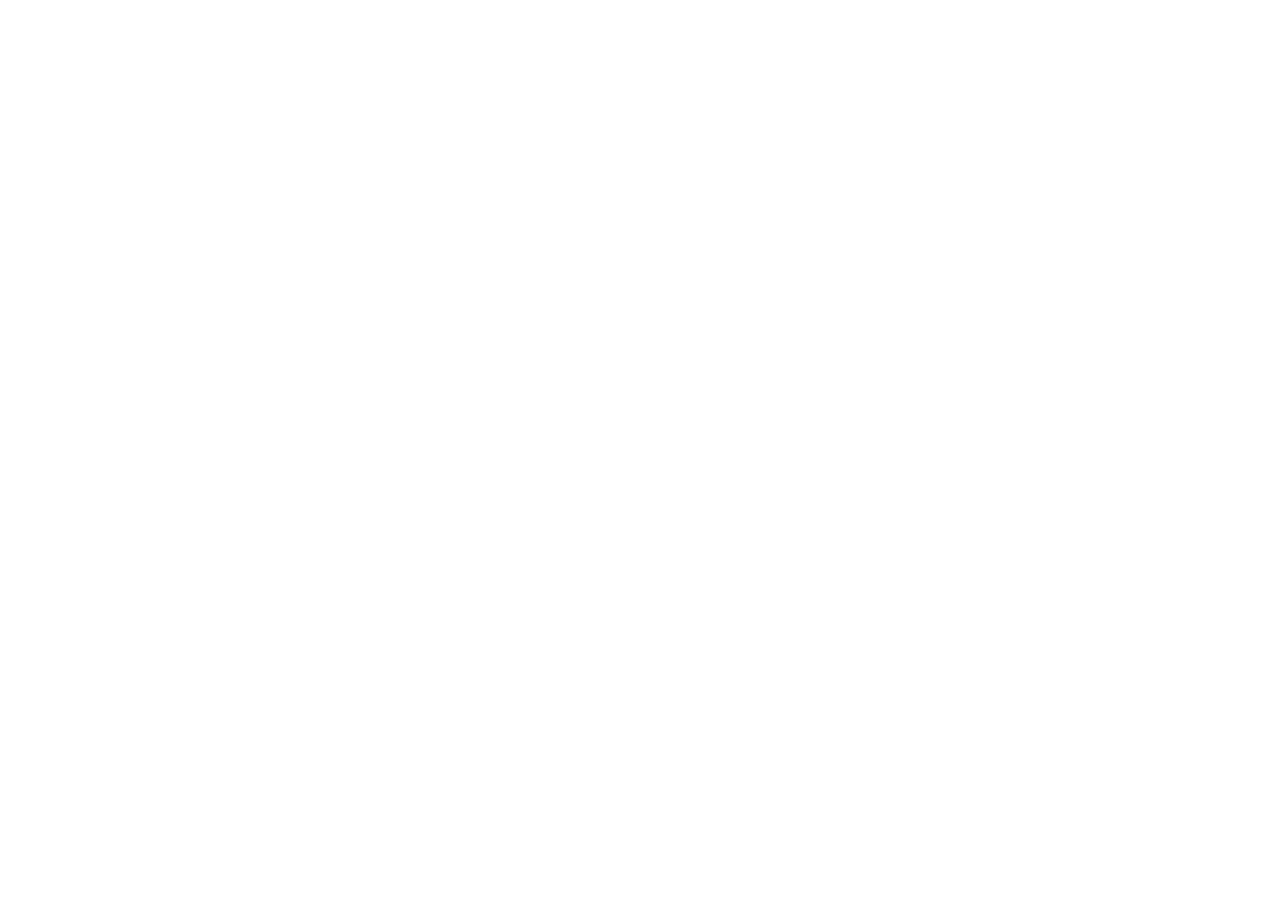
==== index.html @ 09b30b89 "Create index.html" ====
<!DOCTYPE html>
<html>
<head>
    <meta charset="UTF-8">
    <meta http-equiv="refresh" content="0; URL=https://notion.site">
    <title>Yönlendiriliyorsunuz...</title>
</head>
<body>
    <p>Lütfen bekleyin, Notion sayfanıza yönlendiriliyorsunuz...</p>
</body>
</html>
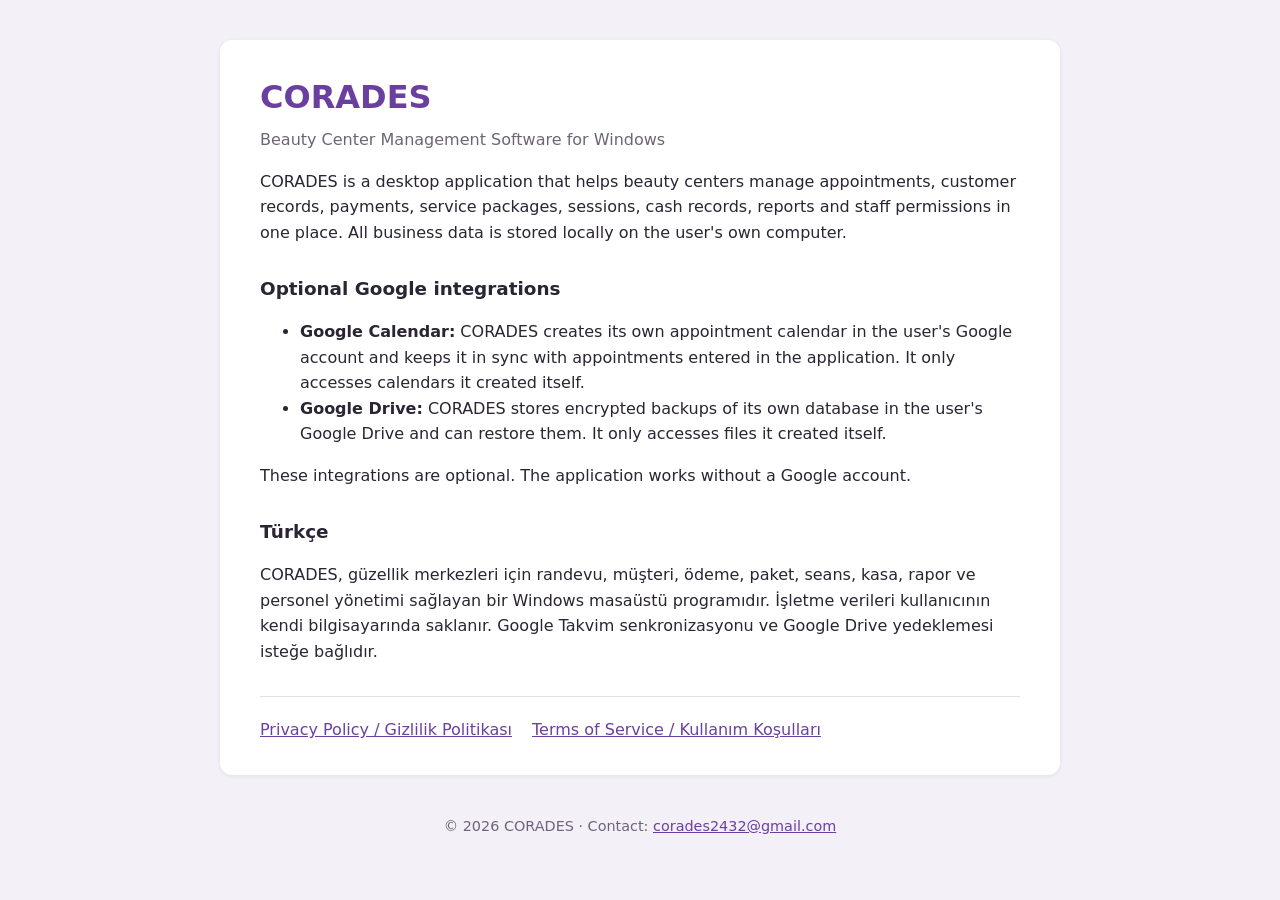
==== commit 983ebb27: "Add files via upload" ====
--- a/index.html
+++ b/index.html
@@ -1,11 +1,40 @@
 <!DOCTYPE html>
-<html>
+<html lang="en">
 <head>
-    <meta charset="UTF-8">
-    <meta http-equiv="refresh" content="0; URL=https://notion.site">
-    <title>Yönlendiriliyorsunuz...</title>
+  <meta charset="UTF-8">
+  <meta name="viewport" content="width=device-width, initial-scale=1">
+  <title>CORADES – Beauty Center Management Software</title>
+  <meta name="description" content="CORADES is a Windows desktop application for beauty centers: appointments, customers, payments, packages, sessions and staff.">
+  <link rel="stylesheet" href="style.css">
 </head>
 <body>
-    <p>Lütfen bekleyin, Notion sayfanıza yönlendiriliyorsunuz...</p>
+  <main>
+    <h1>CORADES</h1>
+    <p class="lead">Beauty Center Management Software for Windows</p>
+
+    <p>CORADES is a desktop application that helps beauty centers manage appointments, customer records,
+      payments, service packages, sessions, cash records, reports and staff permissions in one place.
+      All business data is stored locally on the user's own computer.</p>
+
+    <h2>Optional Google integrations</h2>
+    <ul>
+      <li><strong>Google Calendar:</strong> CORADES creates its own appointment calendar in the user's Google account
+        and keeps it in sync with appointments entered in the application. It only accesses calendars it created itself.</li>
+      <li><strong>Google Drive:</strong> CORADES stores encrypted backups of its own database in the user's Google Drive
+        and can restore them. It only accesses files it created itself.</li>
+    </ul>
+    <p>These integrations are optional. The application works without a Google account.</p>
+
+    <h2>Türkçe</h2>
+    <p>CORADES, güzellik merkezleri için randevu, müşteri, ödeme, paket, seans, kasa, rapor ve personel yönetimi sağlayan
+      bir Windows masaüstü programıdır. İşletme verileri kullanıcının kendi bilgisayarında saklanır. Google Takvim
+      senkronizasyonu ve Google Drive yedeklemesi isteğe bağlıdır.</p>
+
+    <nav>
+      <a href="privacy.html">Privacy Policy / Gizlilik Politikası</a>
+      <a href="terms.html">Terms of Service / Kullanım Koşulları</a>
+    </nav>
+  </main>
+  <footer>© 2026 CORADES · Contact: <a href="mailto:corades2432@gmail.com">corades2432@gmail.com</a></footer>
 </body>
 </html>
--- a/style.css
+++ b/style.css
@@ -0,0 +1,10 @@
+body { margin: 0; font-family: "Segoe UI", system-ui, sans-serif; background: #f3f0f8; color: #2a2433; line-height: 1.6; }
+main { max-width: 760px; margin: 40px auto; padding: 32px 40px; background: #fff; border-radius: 12px; box-shadow: 0 1px 4px rgba(0,0,0,.08); }
+h1 { margin: 0 0 4px; color: #6b3fa0; }
+h2 { margin-top: 28px; font-size: 1.15rem; }
+.lead { margin-top: 0; color: #6d6577; }
+a { color: #6b3fa0; }
+nav { display: flex; gap: 20px; flex-wrap: wrap; margin-top: 32px; padding-top: 20px; border-top: 1px solid #e4dfec; }
+footer { text-align: center; color: #6d6577; font-size: .9rem; margin-bottom: 40px; }
+code { background: #f3f0f8; padding: 1px 5px; border-radius: 4px; }
+@media (max-width: 600px) { main { margin: 0; border-radius: 0; padding: 24px 20px; } }
